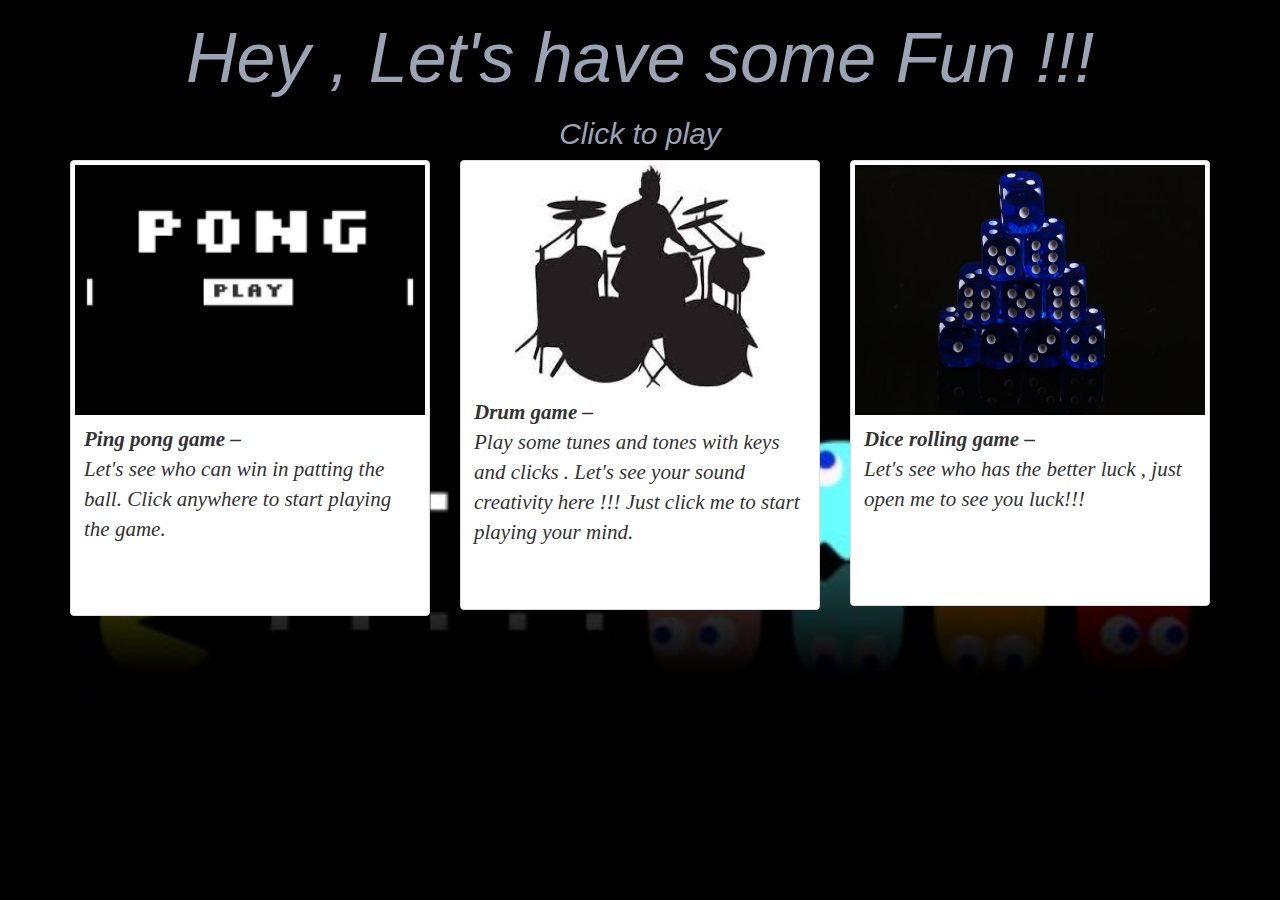
==== index.html @ cb34e245 "Add files via upload" ====
<!DOCTYPE html>
  <html lang="en" dir="ltr">
      <head>
        <meta charset="utf-8">
        <title>HandsOnProjects</title>
        <link rel="stylesheet" href="istyles.css">
          <!-- image gallery styles bootstrap-->
          <meta name="viewport" content="width=device-width, initial-scale=1">
          <link rel="stylesheet" href="https://maxcdn.bootstrapcdn.com/bootstrap/3.4.1/css/bootstrap.min.css">
          <script src="https://ajax.googleapis.com/ajax/libs/jquery/3.6.4/jquery.min.js"></script>
          <script src="https://maxcdn.bootstrapcdn.com/bootstrap/3.4.1/js/bootstrap.min.js"></script>
      </head>
      <body>
        <h1 class="hello">Hey , Let's have some Fun !!! </h1>
        <h2 class="hello msg">Click to play</h2>
            <div class="container">
              <div class="row">
                <div class="col-md-4 iimg">
                  <div class="thumbnail iimg">
                    <a href="https://hayvitark.github.io/pingponggame/" target="_blank">
                      <img style="width: 1000px; height:250px;" class="iimg"  src="iimages/pong.png" style="width:100%; height:100%;" >
                      <div class="caption">
                        <p class="size" style="height: 8em;"><b>Ping pong game  –  </b><br>Let's see who can win in patting the ball. Click anywhere to start playing the game.</p>
                      </div>
                    </a>
                  </div>
                </div>
                <div class="col-md-4 iimg">
                  <div class="thumbnail iimg">
                    <a href="js-DrumGame\index.html" target="_blank">
                      <img style="width: 250px;" class="iimg"  src="iimages/dru.jpeg" >
                      <div class="caption ">
                        <p  class="size" style="height: 9em;"> 	<b>Drum game  – </b><br> Play some tunes and tones with keys and clicks . Let's see your sound creativity here !!! Just click me to start playing your mind.</p>
                      </div>
                    </a>
                  </div>
                </div>
                <div class="col-md-4 iimg">
                  <div class="thumbnail iimg">
                    <a href="JS-DiceGame\index.html" target="_blank">
                      <img style="width: 1000px; height:250px;" class="iimg"  src="iimages/dic.jpg" style="width:100%; height:100%;" >
                      <div class="caption">
                        <p class="size" style="height:7.5em;"><b>Dice rolling game – </b> <br> Let's see who has the better luck , just open me to see you luck!!!</p>
                      </div>
                    </a>
                  </div>
                </div>
              </div>
            </div>
      </body>
  </html>
---- istyles.css ----
body {
  background: url('iimages/patch.jpg');
  background-repeat: no-repeat;
  background-size: cover;
}
.hello{
  font-size: 5em;
  font-style: italic;
  /* font-family: cursive; */
  text-align: center;
  color:#9BA4B5;
}
.msg
{
font-size:30px;
float:center;
}
.size{
  font-size: 1.5em;
  font-family: 'Times New Roman', Times, serif;
  font-style: italic;
}
.color{
  background-color: #9BA4B5;

}
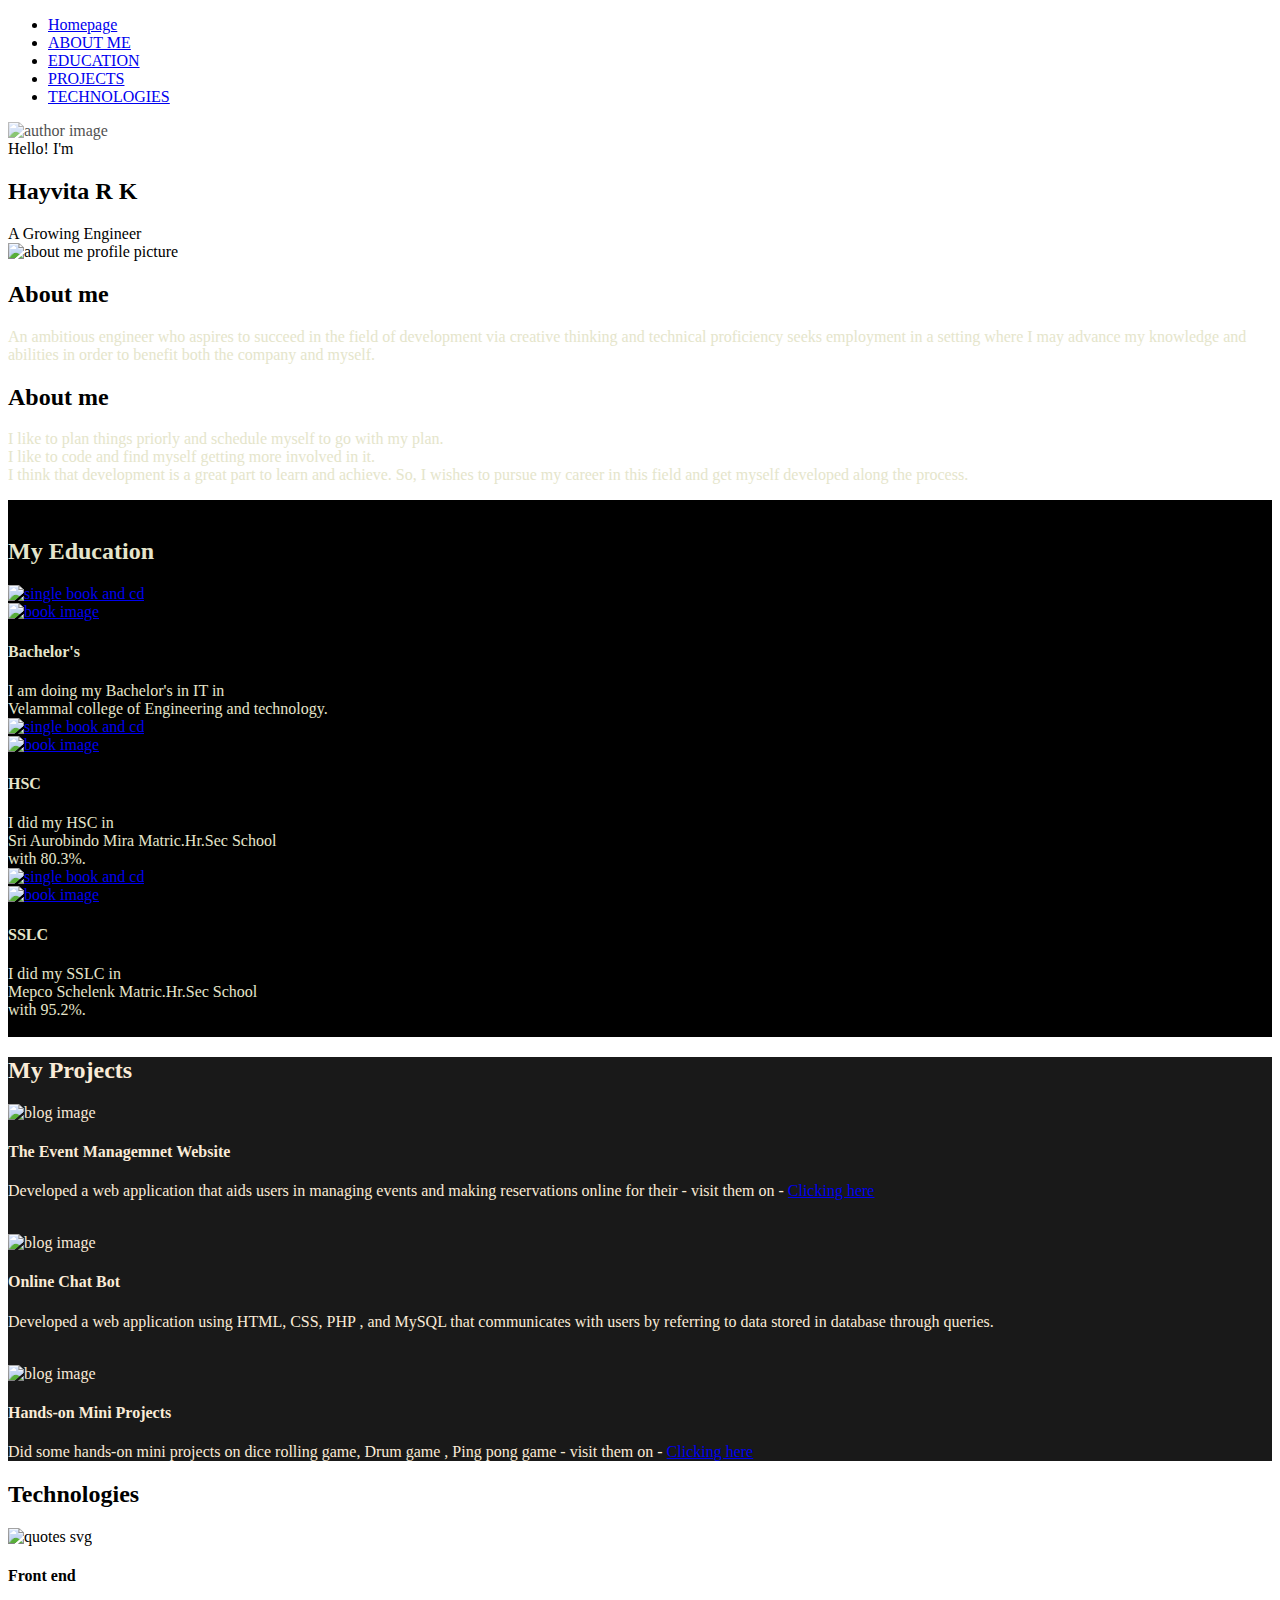
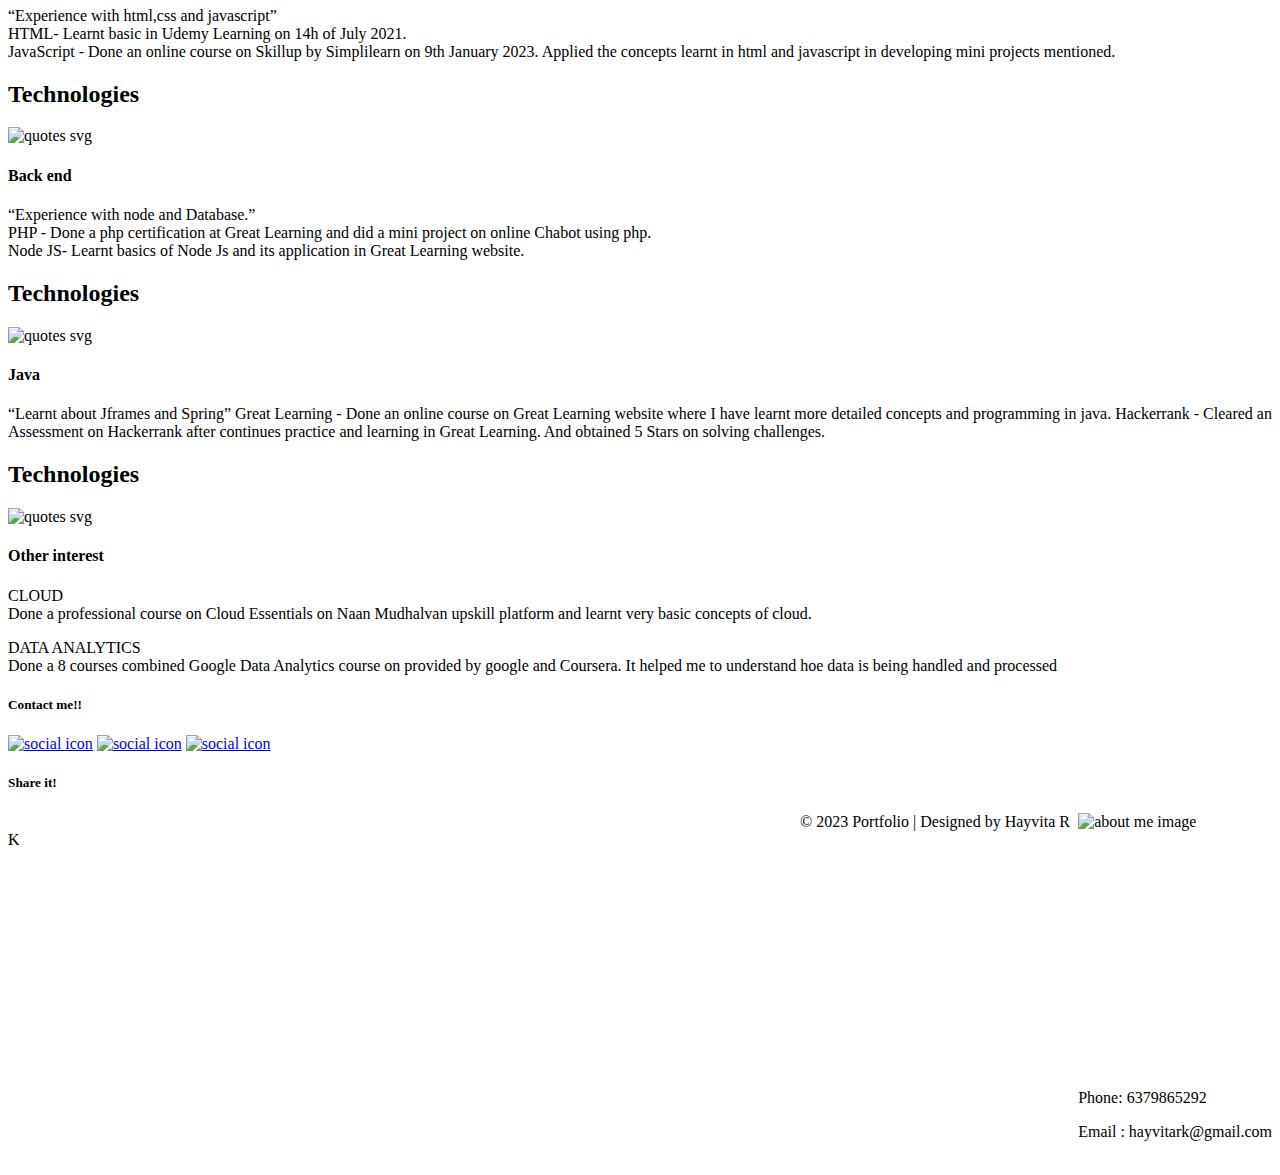
==== commit ca516761: "Update index.html" ====
--- a/index.html
+++ b/index.html
@@ -1,51 +1,343 @@
-<!DOCTYPE html>
-  <html lang="en" dir="ltr">
-      <head>
-        <meta charset="utf-8">
-        <title>HandsOnProjects</title>
-        <link rel="stylesheet" href="istyles.css">
-          <!-- image gallery styles bootstrap-->
-          <meta name="viewport" content="width=device-width, initial-scale=1">
-          <link rel="stylesheet" href="https://maxcdn.bootstrapcdn.com/bootstrap/3.4.1/css/bootstrap.min.css">
-          <script src="https://ajax.googleapis.com/ajax/libs/jquery/3.6.4/jquery.min.js"></script>
-          <script src="https://maxcdn.bootstrapcdn.com/bootstrap/3.4.1/js/bootstrap.min.js"></script>
-      </head>
-      <body>
-        <h1 class="hello">Hey , Let's have some Fun !!! </h1>
-        <h2 class="hello msg">Click to play</h2>
-            <div class="container">
-              <div class="row">
-                <div class="col-md-4 iimg">
-                  <div class="thumbnail iimg">
-                    <a href="https://hayvitark.github.io/pingponggame/" target="_blank">
-                      <img style="width: 1000px; height:250px;" class="iimg"  src="iimages/pong.png" style="width:100%; height:100%;" >
-                      <div class="caption">
-                        <p class="size" style="height: 8em;"><b>Ping pong game  –  </b><br>Let's see who can win in patting the ball. Click anywhere to start playing the game.</p>
-                      </div>
-                    </a>
-                  </div>
-                </div>
-                <div class="col-md-4 iimg">
-                  <div class="thumbnail iimg">
-                    <a href="js-DrumGame\index.html" target="_blank">
-                      <img style="width: 250px;" class="iimg"  src="iimages/dru.jpeg" >
-                      <div class="caption ">
-                        <p  class="size" style="height: 9em;"> 	<b>Drum game  – </b><br> Play some tunes and tones with keys and clicks . Let's see your sound creativity here !!! Just click me to start playing your mind.</p>
-                      </div>
-                    </a>
-                  </div>
-                </div>
-                <div class="col-md-4 iimg">
-                  <div class="thumbnail iimg">
-                    <a href="JS-DiceGame\index.html" target="_blank">
-                      <img style="width: 1000px; height:250px;" class="iimg"  src="iimages/dic.jpg" style="width:100%; height:100%;" >
-                      <div class="caption">
-                        <p class="size" style="height:7.5em;"><b>Dice rolling game – </b> <br> Let's see who has the better luck , just open me to see you luck!!!</p>
-                      </div>
-                    </a>
-                  </div>
-                </div>
-              </div>
-            </div>
-      </body>
-  </html>
+<!doctype html>
+<html lang="en">
+<head>
+	<!-- Required meta tags -->
+	<meta charset="utf-8">
+	<meta name="viewport" content="width=device-width, initial-scale=1, shrink-to-fit=no">
+	<link rel="stylesheet" href="css/style.css">
+	<link rel="stylesheet" href="css/slick.css">
+	<title>HayvitaRK</title>
+</head>
+<body>
+
+	<!-- Navigation -->
+	<nav class="site-navigation">
+		<div class="site-navigation-inner site-container">
+			<!-- <img src="./images/site-logo.png" alt="site logo"> -->
+			<div class="main-navigation">
+				<ul class="main-navigation__ul">
+					<li><a href="#">Homepage</a></li>
+					<li><a href="#ABOUTME">ABOUT ME</a></li>
+					<li><a href="#">EDUCATION</a></li>
+					<li><a href="#">PROJECTS</a></li>
+					<li><a href="#">TECHNOLOGIES</a></li>
+				</ul>
+			</div>
+			<div id="myBtn" class="burger-container" onclick="myFunction(this)">
+				<div class="bar1"></div>
+				<div class="bar2"></div>
+				<div class="bar3"></div>
+			</div>
+			<script>
+				function myFunction(x) {
+					x.classList.toggle("change");
+				}
+			</script>
+
+		</div>
+	</nav>
+	<!-- Navigation end -->
+
+	<!-- Top banner -->
+		<section class="fh5co-top-banner">
+			<div class="top-banner__inner site-container">
+				<div class="top-banner__image">
+					<img src="./images/pot3.gif " style="height:20rem; width: 17rem; opacity: 0.7;"  alt="author image">
+				</div>
+				<div class="top-banner__text">
+					<div class="top-banner__text-up">
+						<span class="brand-span">Hello! I'm</span>
+						<h2 class="top-banner__h2">Hayvita R K</h2>
+					</div>
+					<div class="top-banner__text-down">
+						<!-- <h2 class="top-banner__h2">Hayvita R K</h2> -->
+						<span class="brand-span" >A Growing Engineer</span>
+					</div>
+					<!-- <p>One Man. One Mission. Can He Go Beyond?One Man. One Mission. Can He Go Beyond?</p> -->
+					<!-- <a href="#" class="brand-button"> Read bio </a> -->
+				</div>
+			</div>
+		</section>
+	<!-- Top banner end -->
+	<!-- About me -->
+		<section class="fh5co-about-me" id="ABOUTME">
+			<div class="about-me-inner site-container">
+				<article class="portfolio-wrapper">
+					<div class="portfolio__img">
+						<img src="./images/about-me.jpg" class="about-me__profile" alt="about me profile picture">
+					</div>
+				<!-- <div class="portfolio__bottom"> -->
+					<!-- <div class="portfolio__name">
+						<span>J</span>
+						<h2 class="universal-h2">hone Smith</h2>
+					</div>
+					<p>Jhone Smith is a short story author, novelist, and award-winning poet.</p> -->
+				<!-- </div> -->
+			</article>
+			<div class="about-me__text">
+				<div class="about-me-slider">
+					<div class="about-me-single-slide">
+					
+						<h2 class="universal-h2 universal-h2-bckg">About me</h2>
+						<p style="color: #E5E5CB;"><span>A</span>n ambitious engineer who aspires to succeed in the field of development via creative thinking and technical proficiency seeks employment in a setting where I may advance
+						 my knowledge and abilities in order to benefit both the company and myself. </p>
+					</div>
+					<div class="about-me-single-slide">
+						<h2 class="universal-h2 universal-h2-bckg">About me </h2>
+						<p style="color: #E5E5CB;">
+							<span>I</span> 
+								like to plan things priorly and schedule myself to go with my plan.<br/>
+								I like to code and find myself getting more involved in it.
+								<br/>
+							
+								I think that development is a great part to learn and achieve.
+								So, I wishes to pursue my career in this field and get myself developed along the process.
+							</p>
+					</div>
+				</div>
+			</div>
+		</div>
+		<div class="about-me-bckg"></div>
+	</section>
+	<!-- About me end -->
+
+	<!-- education -->
+		<section class="fh5co-books" style="background-color: #000000; color:#E5E5CB; ">
+		<br>
+			<div class="site-container">
+				<h2 class="universal-h2 universal-h2-bckg" style="color: #E5E5CB;">My Education</h2>
+				<div class="books">
+					<div class="single-book">
+						<a href="#" class="single-book__img">
+							<img src="./images/velammal.jpg" style="height:20rem; width:20rem;" alt="single book and cd">
+							<div class="single-book_download">
+								<img src="./images/velammal.jpg" style="height:20rem; width:20rem;" alt="book image">
+							</div>
+						</a>
+						<h4 class="single-book__title">Bachelor's</h4>
+						<span class="single-book__price">I am doing my Bachelor's in IT in <br>Velammal college of Engineering and technology.</span>
+					</div>
+					<div class="single-book">
+						<a href="#" class="single-book__img">
+							<img src="./images/aurobindo.jpg" style="height:20rem; width:20rem;" alt="single book and cd">
+							<div class="single-book_download">
+								<img src="./images/aurobindo.jpg" style="height:20rem; width:20rem;" alt="book image">
+							</div>
+						</a>
+						<h4 class="single-book__title">HSC</h4>
+						<span class="single-book__price">I did my HSC in <br>Sri Aurobindo Mira Matric.Hr.Sec School <br> with 80.3%.</span>
+					</div>
+					<div class="single-book">
+						<a href="#" class="single-book__img">
+							<img src="./images/MepcoSchool.jpg" style="height:20rem; width:20rem;" alt="single book and cd">
+							<div class="single-book_download">
+								<img src="./images/MepcoSchool.jpg" style="height:20rem; width:20rem;" alt="book image">
+							</div>
+						</a>
+						<h4 class="single-book__title">SSLC</h4>
+						<span class="single-book__price">I did my SSLC in <br>Mepco Schelenk Matric.Hr.Sec School <br>with 95.2%.</span>
+					</div>
+			</div>
+			<br>
+		</section>
+	<!-- Books and CD end -->
+
+	<!-- Counter -->
+	<!-- <div class="fh5co-counter counters">
+		<div class="counter-inner site-container">
+			<div class="single-count">
+				<span class="count" data-count="50">0</span>
+				<div class="single-count__text">
+					<img src="./images/counter-1.png" alt="counter icon">
+					<p>Books</p>
+				</div>
+			</div>
+			<div class="single-count">
+				<span class="count" data-count="600">0</span>
+				<div class="single-count__text">
+					<img src="./images/counter-2.png" alt="counter icon">
+					<p>Pages</p>
+				</div>
+			</div>
+			<div class="single-count">
+				<span class="count" data-count="2000">0</span>
+				<div class="single-count__text">
+					<img src="./images/counter-3.png" alt="counter icon">
+					<p>Sales</p>
+				</div>
+			</div>
+			<div class="single-count">
+				<span class="count" data-count="125">0</span>
+				<div class="single-count__text">
+					<img src="./images/counter-4.png" alt="counter icon">
+					<p>Awards</p>
+				</div>
+			</div>
+		</div>
+	</div> -->
+	<!-- Counter -->
+
+	<!-- Blog -->
+		<section class="fh5co-blog " style="background-color: #191919 ;color:antiquewhite" >
+			<div class="site-container">
+			
+				<h2 class="universal-h2 universal-h2-bckg " style="color:antiquewhite" >My Projects</h2>
+				<div class="blog-slider blog-inner">
+					
+					<div class="single-blog">
+						<div class="single-blog__img">
+							<img src="./images/ev.jpg" style="width: 15rem; height:18rem;" alt="blog image">
+						</div>
+						<div class="single-blog__text">
+							<h4>The Event Managemnet Website</h4>
+							<p>Developed a web application that aids users in managing 
+							events and making reservations online for their - visit them on -
+							<a href="https://hayvitark.github.io/Eventsmanagement/"> Clicking here </a>
+						</p>
+						</div>
+					</div>
+					<br>
+					<div class="single-blog">
+						<div class="single-blog__img">
+						<img src="./images/chatbot.jpg" style="width: 15rem; height:18rem;"  alt="blog image">
+						</div>
+						<div class="single-blog__text">
+							<h4 style="color:antiquewhite">Online Chat Bot</h4>
+							<!-- <span>On August 28, 2015</span> -->
+							<p>Developed a web application using HTML, CSS, PHP , and MySQL that 
+							communicates with users by referring to data stored in database through queries. 
+							</p>
+						</div>
+					</div>
+					<br>
+					<div class="single-blog">
+						<div class="single-blog__img">
+							<img src="./images/minigames.png"  style="width: 18rem; height:18rem;" alt="blog image">
+						</div>
+						<div class="single-blog__text">
+							<h4>Hands-on Mini Projects</h4>
+							<!-- <span>On August 28, 2015</span> -->
+							<p> 	Did some hands-on mini projects on
+							dice rolling game, Drum game , Ping pong game - visit them on -
+							<a href="https://hayvitark.github.io/handsonProjects/"> Clicking here </a>
+						   </p>
+						</div>
+					</div>
+				</div>
+			</div>
+		</section>
+	<!-- Blog end -->
+	<!-- Quotes -->
+			<section class="fh5co-quotes">
+				<div class="site-container">
+					<div class="about-me-slider">
+						<div>
+							<h2 class="universal-h2 universal-h2-bckg">Technologies</h2>
+							
+							<img src="./images/quotes.svg" alt="quotes svg">
+							<h4>Front end</h4>
+							<p>“Experience with html,css and javascript”
+							 <br>HTML- Learnt basic in Udemy Learning on 14h of July 2021. &nbsp;&nbsp;
+						      <br>JavaScript -  Done an online course on Skillup by Simplilearn on 9th January 2023.
+						 Applied the concepts learnt in html and javascript in developing mini projects mentioned.
+								</p>
+						</div>
+						<div>
+							<h2 class="universal-h2 universal-h2-bckg">Technologies</h2>
+							
+							<img src="./images/quotes.svg" alt="quotes svg">
+							<h4>Back end</h4>
+							<p>“Experience with node and Database.”
+							<br>PHP -  Done a php certification at Great Learning and did a mini project on online Chabot using php.
+							<br>Node JS- Learnt basics of Node Js and its application in Great Learning website.
+							</p>
+						
+						</div>
+					
+						<div>
+							<h2 class="universal-h2 universal-h2-bckg">Technologies</h2>
+							
+							<img src="./images/quotes.svg" alt="quotes svg">
+							<h4>Java</h4>
+							<p>“Learnt about Jframes and Spring”
+								Great Learning - Done an online course on Great Learning website where I have learnt more detailed concepts  and     programming in java. 
+								Hackerrank   -  Cleared an Assessment on Hackerrank after continues practice and learning in Great Learning. And obtained 5 Stars on solving challenges.
+								</p>
+						
+						</div>
+						<div>
+							<h2 class="universal-h2 universal-h2-bckg">Technologies</h2>
+							
+							<img src="./images/quotes.svg" alt="quotes svg">
+							<h4>Other interest</h4>
+							<p> CLOUD <br> Done a professional course on Cloud Essentials on 
+							Naan Mudhalvan upskill platform and     learnt very basic concepts of cloud.	</p>
+						<p>DATA ANALYTICS <br> Done a 8 courses combined Google Data Analytics course on provided by google and Coursera. 
+						It helped me to understand hoe data is being handled and processed</p>
+						</div>
+						
+					</div>
+				</div>
+			</section>
+	<!-- Quotes end -->
+	<!-- Social -->
+		<section class="fh5co-social">
+			<div class="site-container">
+				<div class="social">
+					<h5>	Contact me!!</h5>
+					<div class="social-icons">
+						<a href="#" target="_blank"><img src="./images/social-twitter.png" alt="social icon"></a>
+						<a href="#" target="_blank"><img src="./images/social-pinterest.png" alt="social icon"></a>
+						<a href="#" target="_blank"><img src="./images/social-youtube.png" alt="social icon"></a>
+						<!-- <a href="#" target="_blank"><img src="./images/social-twitter.png" alt="social icon"></a> -->
+					</div>
+					<h5>Share it!</h5>
+				</div>
+			</div>
+		</section>
+	<!-- Social -->
+<!-- Footer -->
+		<footer class="site-footer">
+			<div class="site-container" style="float:right;" >
+				<div class="footer-inner">
+					<div class="footer-info">
+						<div class="footer-info__left">
+							<img src="./images/contactme.gif" style="height: 20rem; width:18rem; " alt="about me image">
+						</div>
+						
+						<div class="footer-info__right">
+							<br/><br/><br/><br/><br/><br/><br/>
+							<h1 style="color:white;">Get In Touch</h1>
+							 <br> <br>
+							<p class="footer-phone">Phone: 6379865292</p>
+							<p>Email : hayvitark@gmail.com</p>
+							
+								<br>
+							<!-- <div class="social-icons">
+								<a href="#" target="_blank"><img src="./images/social-twitter.png" alt="social icon"></a>
+								<a href="#" target="_blank"><img src="./images/social-pinterest.png" alt="social icon"></a>
+								<a href="#" target="_blank"><img src="./images/social-youtube.png" alt="social icon"></a> -->
+								<!-- <a href="#" target="_blank"><img src="./images/social-twitter.png" alt="social icon"></a> -->
+							<!-- </div> -->
+						</div>
+					</div>
+					
+				</div>
+			</div>
+			<div class="footer-bottom" >
+						<div class="site-container footer-bottom-inner" >
+							<p>    &nbsp; &nbsp; &nbsp; &nbsp; &nbsp; &nbsp; &nbsp; &nbsp; &nbsp; &nbsp; &nbsp; &nbsp; &nbsp; &nbsp; &nbsp; &nbsp; &nbsp; &nbsp; &nbsp; &nbsp; &nbsp; &nbsp; &nbsp; &nbsp; &nbsp; &nbsp; &nbsp; &nbsp;
+								&nbsp; &nbsp; &nbsp; &nbsp; &nbsp; &nbsp; &nbsp; &nbsp; &nbsp; &nbsp; &nbsp; &nbsp;
+								&nbsp; &nbsp; &nbsp; &nbsp; &nbsp; &nbsp; &nbsp; &nbsp; &nbsp; &nbsp; &nbsp; &nbsp; &nbsp; &nbsp; &nbsp; &nbsp; &nbsp; &nbsp; &nbsp; &nbsp; &nbsp; &nbsp; &nbsp; &nbsp; &nbsp; &nbsp; &nbsp; &nbsp;
+								&nbsp; &nbsp; &nbsp; &nbsp; &nbsp; &nbsp; &nbsp; &nbsp; &nbsp; &nbsp; &nbsp; &nbsp; &nbsp; &nbsp; &nbsp; &nbsp; &nbsp; &nbsp; &nbsp; &nbsp; &nbsp; &nbsp; &nbsp; &nbsp; &nbsp; &nbsp; &nbsp; &nbsp;
+								&nbsp; &nbsp;&nbsp;&nbsp;   © 2023 Portfolio | Designed by Hayvita R K</a> </p>
+						</div>
+					</div>		
+	</footer>
+	<!-- Footer end -->
+	<!-- Scripts -->
+	<script src="js/jquery.min.js"></script>
+	<script src="js/slick.min.js"></script>
+	<script src="js/main.js"></script>
+</body>
+</html>
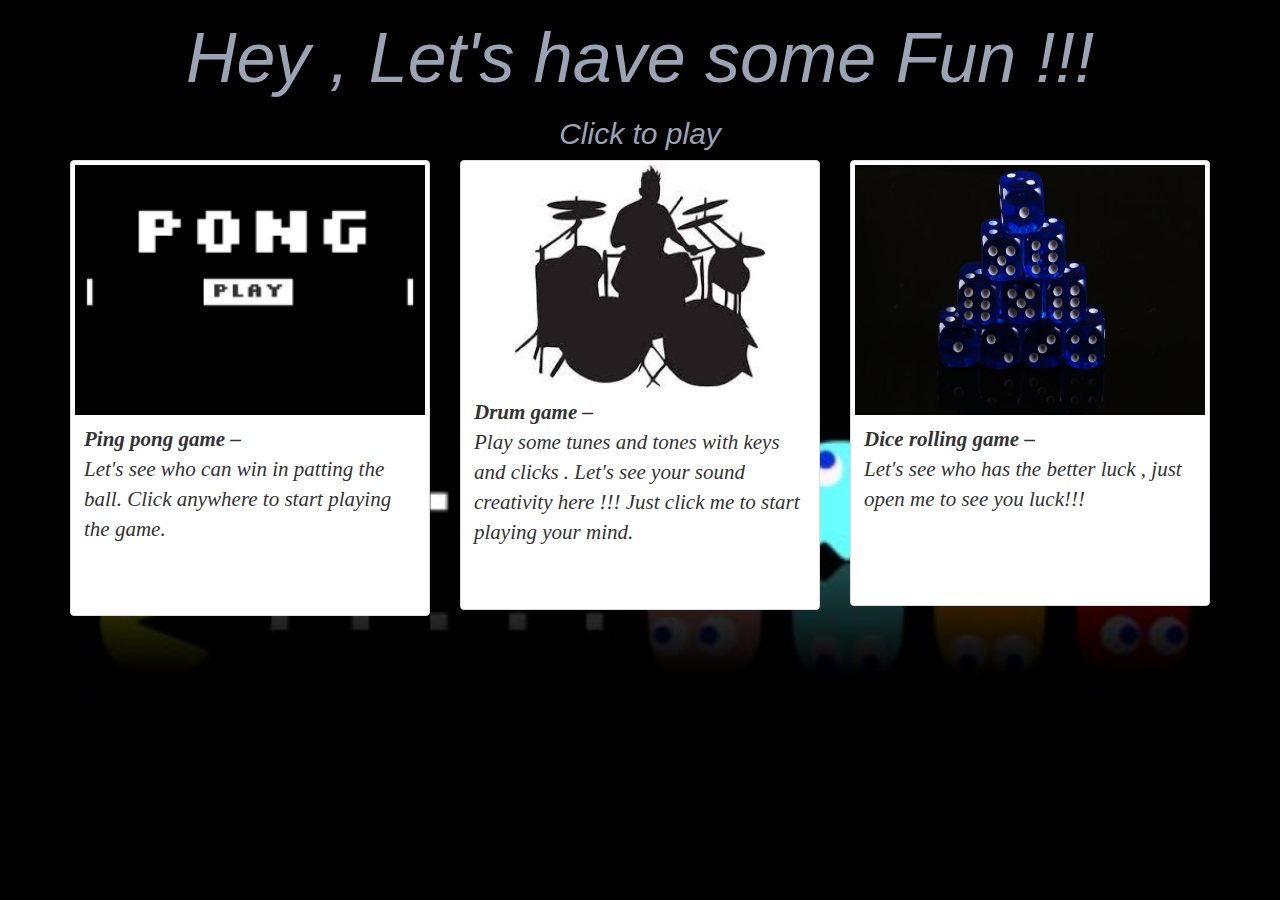
==== commit f4787f5d: "Update index.html" ====
--- a/index.html
+++ b/index.html
@@ -1,343 +1,51 @@
-<!doctype html>
-<html lang="en">
-<head>
-	<!-- Required meta tags -->
-	<meta charset="utf-8">
-	<meta name="viewport" content="width=device-width, initial-scale=1, shrink-to-fit=no">
-	<link rel="stylesheet" href="css/style.css">
-	<link rel="stylesheet" href="css/slick.css">
-	<title>HayvitaRK</title>
-</head>
-<body>
-
-	<!-- Navigation -->
-	<nav class="site-navigation">
-		<div class="site-navigation-inner site-container">
-			<!-- <img src="./images/site-logo.png" alt="site logo"> -->
-			<div class="main-navigation">
-				<ul class="main-navigation__ul">
-					<li><a href="#">Homepage</a></li>
-					<li><a href="#ABOUTME">ABOUT ME</a></li>
-					<li><a href="#">EDUCATION</a></li>
-					<li><a href="#">PROJECTS</a></li>
-					<li><a href="#">TECHNOLOGIES</a></li>
-				</ul>
-			</div>
-			<div id="myBtn" class="burger-container" onclick="myFunction(this)">
-				<div class="bar1"></div>
-				<div class="bar2"></div>
-				<div class="bar3"></div>
-			</div>
-			<script>
-				function myFunction(x) {
-					x.classList.toggle("change");
-				}
-			</script>
-
-		</div>
-	</nav>
-	<!-- Navigation end -->
-
-	<!-- Top banner -->
-		<section class="fh5co-top-banner">
-			<div class="top-banner__inner site-container">
-				<div class="top-banner__image">
-					<img src="./images/pot3.gif " style="height:20rem; width: 17rem; opacity: 0.7;"  alt="author image">
-				</div>
-				<div class="top-banner__text">
-					<div class="top-banner__text-up">
-						<span class="brand-span">Hello! I'm</span>
-						<h2 class="top-banner__h2">Hayvita R K</h2>
-					</div>
-					<div class="top-banner__text-down">
-						<!-- <h2 class="top-banner__h2">Hayvita R K</h2> -->
-						<span class="brand-span" >A Growing Engineer</span>
-					</div>
-					<!-- <p>One Man. One Mission. Can He Go Beyond?One Man. One Mission. Can He Go Beyond?</p> -->
-					<!-- <a href="#" class="brand-button"> Read bio </a> -->
-				</div>
-			</div>
-		</section>
-	<!-- Top banner end -->
-	<!-- About me -->
-		<section class="fh5co-about-me" id="ABOUTME">
-			<div class="about-me-inner site-container">
-				<article class="portfolio-wrapper">
-					<div class="portfolio__img">
-						<img src="./images/about-me.jpg" class="about-me__profile" alt="about me profile picture">
-					</div>
-				<!-- <div class="portfolio__bottom"> -->
-					<!-- <div class="portfolio__name">
-						<span>J</span>
-						<h2 class="universal-h2">hone Smith</h2>
-					</div>
-					<p>Jhone Smith is a short story author, novelist, and award-winning poet.</p> -->
-				<!-- </div> -->
-			</article>
-			<div class="about-me__text">
-				<div class="about-me-slider">
-					<div class="about-me-single-slide">
-					
-						<h2 class="universal-h2 universal-h2-bckg">About me</h2>
-						<p style="color: #E5E5CB;"><span>A</span>n ambitious engineer who aspires to succeed in the field of development via creative thinking and technical proficiency seeks employment in a setting where I may advance
-						 my knowledge and abilities in order to benefit both the company and myself. </p>
-					</div>
-					<div class="about-me-single-slide">
-						<h2 class="universal-h2 universal-h2-bckg">About me </h2>
-						<p style="color: #E5E5CB;">
-							<span>I</span> 
-								like to plan things priorly and schedule myself to go with my plan.<br/>
-								I like to code and find myself getting more involved in it.
-								<br/>
-							
-								I think that development is a great part to learn and achieve.
-								So, I wishes to pursue my career in this field and get myself developed along the process.
-							</p>
-					</div>
-				</div>
-			</div>
-		</div>
-		<div class="about-me-bckg"></div>
-	</section>
-	<!-- About me end -->
-
-	<!-- education -->
-		<section class="fh5co-books" style="background-color: #000000; color:#E5E5CB; ">
-		<br>
-			<div class="site-container">
-				<h2 class="universal-h2 universal-h2-bckg" style="color: #E5E5CB;">My Education</h2>
-				<div class="books">
-					<div class="single-book">
-						<a href="#" class="single-book__img">
-							<img src="./images/velammal.jpg" style="height:20rem; width:20rem;" alt="single book and cd">
-							<div class="single-book_download">
-								<img src="./images/velammal.jpg" style="height:20rem; width:20rem;" alt="book image">
-							</div>
-						</a>
-						<h4 class="single-book__title">Bachelor's</h4>
-						<span class="single-book__price">I am doing my Bachelor's in IT in <br>Velammal college of Engineering and technology.</span>
-					</div>
-					<div class="single-book">
-						<a href="#" class="single-book__img">
-							<img src="./images/aurobindo.jpg" style="height:20rem; width:20rem;" alt="single book and cd">
-							<div class="single-book_download">
-								<img src="./images/aurobindo.jpg" style="height:20rem; width:20rem;" alt="book image">
-							</div>
-						</a>
-						<h4 class="single-book__title">HSC</h4>
-						<span class="single-book__price">I did my HSC in <br>Sri Aurobindo Mira Matric.Hr.Sec School <br> with 80.3%.</span>
-					</div>
-					<div class="single-book">
-						<a href="#" class="single-book__img">
-							<img src="./images/MepcoSchool.jpg" style="height:20rem; width:20rem;" alt="single book and cd">
-							<div class="single-book_download">
-								<img src="./images/MepcoSchool.jpg" style="height:20rem; width:20rem;" alt="book image">
-							</div>
-						</a>
-						<h4 class="single-book__title">SSLC</h4>
-						<span class="single-book__price">I did my SSLC in <br>Mepco Schelenk Matric.Hr.Sec School <br>with 95.2%.</span>
-					</div>
-			</div>
-			<br>
-		</section>
-	<!-- Books and CD end -->
-
-	<!-- Counter -->
-	<!-- <div class="fh5co-counter counters">
-		<div class="counter-inner site-container">
-			<div class="single-count">
-				<span class="count" data-count="50">0</span>
-				<div class="single-count__text">
-					<img src="./images/counter-1.png" alt="counter icon">
-					<p>Books</p>
-				</div>
-			</div>
-			<div class="single-count">
-				<span class="count" data-count="600">0</span>
-				<div class="single-count__text">
-					<img src="./images/counter-2.png" alt="counter icon">
-					<p>Pages</p>
-				</div>
-			</div>
-			<div class="single-count">
-				<span class="count" data-count="2000">0</span>
-				<div class="single-count__text">
-					<img src="./images/counter-3.png" alt="counter icon">
-					<p>Sales</p>
-				</div>
-			</div>
-			<div class="single-count">
-				<span class="count" data-count="125">0</span>
-				<div class="single-count__text">
-					<img src="./images/counter-4.png" alt="counter icon">
-					<p>Awards</p>
-				</div>
-			</div>
-		</div>
-	</div> -->
-	<!-- Counter -->
-
-	<!-- Blog -->
-		<section class="fh5co-blog " style="background-color: #191919 ;color:antiquewhite" >
-			<div class="site-container">
-			
-				<h2 class="universal-h2 universal-h2-bckg " style="color:antiquewhite" >My Projects</h2>
-				<div class="blog-slider blog-inner">
-					
-					<div class="single-blog">
-						<div class="single-blog__img">
-							<img src="./images/ev.jpg" style="width: 15rem; height:18rem;" alt="blog image">
-						</div>
-						<div class="single-blog__text">
-							<h4>The Event Managemnet Website</h4>
-							<p>Developed a web application that aids users in managing 
-							events and making reservations online for their - visit them on -
-							<a href="https://hayvitark.github.io/Eventsmanagement/"> Clicking here </a>
-						</p>
-						</div>
-					</div>
-					<br>
-					<div class="single-blog">
-						<div class="single-blog__img">
-						<img src="./images/chatbot.jpg" style="width: 15rem; height:18rem;"  alt="blog image">
-						</div>
-						<div class="single-blog__text">
-							<h4 style="color:antiquewhite">Online Chat Bot</h4>
-							<!-- <span>On August 28, 2015</span> -->
-							<p>Developed a web application using HTML, CSS, PHP , and MySQL that 
-							communicates with users by referring to data stored in database through queries. 
-							</p>
-						</div>
-					</div>
-					<br>
-					<div class="single-blog">
-						<div class="single-blog__img">
-							<img src="./images/minigames.png"  style="width: 18rem; height:18rem;" alt="blog image">
-						</div>
-						<div class="single-blog__text">
-							<h4>Hands-on Mini Projects</h4>
-							<!-- <span>On August 28, 2015</span> -->
-							<p> 	Did some hands-on mini projects on
-							dice rolling game, Drum game , Ping pong game - visit them on -
-							<a href="https://hayvitark.github.io/handsonProjects/"> Clicking here </a>
-						   </p>
-						</div>
-					</div>
-				</div>
-			</div>
-		</section>
-	<!-- Blog end -->
-	<!-- Quotes -->
-			<section class="fh5co-quotes">
-				<div class="site-container">
-					<div class="about-me-slider">
-						<div>
-							<h2 class="universal-h2 universal-h2-bckg">Technologies</h2>
-							
-							<img src="./images/quotes.svg" alt="quotes svg">
-							<h4>Front end</h4>
-							<p>“Experience with html,css and javascript”
-							 <br>HTML- Learnt basic in Udemy Learning on 14h of July 2021. &nbsp;&nbsp;
-						      <br>JavaScript -  Done an online course on Skillup by Simplilearn on 9th January 2023.
-						 Applied the concepts learnt in html and javascript in developing mini projects mentioned.
-								</p>
-						</div>
-						<div>
-							<h2 class="universal-h2 universal-h2-bckg">Technologies</h2>
-							
-							<img src="./images/quotes.svg" alt="quotes svg">
-							<h4>Back end</h4>
-							<p>“Experience with node and Database.”
-							<br>PHP -  Done a php certification at Great Learning and did a mini project on online Chabot using php.
-							<br>Node JS- Learnt basics of Node Js and its application in Great Learning website.
-							</p>
-						
-						</div>
-					
-						<div>
-							<h2 class="universal-h2 universal-h2-bckg">Technologies</h2>
-							
-							<img src="./images/quotes.svg" alt="quotes svg">
-							<h4>Java</h4>
-							<p>“Learnt about Jframes and Spring”
-								Great Learning - Done an online course on Great Learning website where I have learnt more detailed concepts  and     programming in java. 
-								Hackerrank   -  Cleared an Assessment on Hackerrank after continues practice and learning in Great Learning. And obtained 5 Stars on solving challenges.
-								</p>
-						
-						</div>
-						<div>
-							<h2 class="universal-h2 universal-h2-bckg">Technologies</h2>
-							
-							<img src="./images/quotes.svg" alt="quotes svg">
-							<h4>Other interest</h4>
-							<p> CLOUD <br> Done a professional course on Cloud Essentials on 
-							Naan Mudhalvan upskill platform and     learnt very basic concepts of cloud.	</p>
-						<p>DATA ANALYTICS <br> Done a 8 courses combined Google Data Analytics course on provided by google and Coursera. 
-						It helped me to understand hoe data is being handled and processed</p>
-						</div>
-						
-					</div>
-				</div>
-			</section>
-	<!-- Quotes end -->
-	<!-- Social -->
-		<section class="fh5co-social">
-			<div class="site-container">
-				<div class="social">
-					<h5>	Contact me!!</h5>
-					<div class="social-icons">
-						<a href="#" target="_blank"><img src="./images/social-twitter.png" alt="social icon"></a>
-						<a href="#" target="_blank"><img src="./images/social-pinterest.png" alt="social icon"></a>
-						<a href="#" target="_blank"><img src="./images/social-youtube.png" alt="social icon"></a>
-						<!-- <a href="#" target="_blank"><img src="./images/social-twitter.png" alt="social icon"></a> -->
-					</div>
-					<h5>Share it!</h5>
-				</div>
-			</div>
-		</section>
-	<!-- Social -->
-<!-- Footer -->
-		<footer class="site-footer">
-			<div class="site-container" style="float:right;" >
-				<div class="footer-inner">
-					<div class="footer-info">
-						<div class="footer-info__left">
-							<img src="./images/contactme.gif" style="height: 20rem; width:18rem; " alt="about me image">
-						</div>
-						
-						<div class="footer-info__right">
-							<br/><br/><br/><br/><br/><br/><br/>
-							<h1 style="color:white;">Get In Touch</h1>
-							 <br> <br>
-							<p class="footer-phone">Phone: 6379865292</p>
-							<p>Email : hayvitark@gmail.com</p>
-							
-								<br>
-							<!-- <div class="social-icons">
-								<a href="#" target="_blank"><img src="./images/social-twitter.png" alt="social icon"></a>
-								<a href="#" target="_blank"><img src="./images/social-pinterest.png" alt="social icon"></a>
-								<a href="#" target="_blank"><img src="./images/social-youtube.png" alt="social icon"></a> -->
-								<!-- <a href="#" target="_blank"><img src="./images/social-twitter.png" alt="social icon"></a> -->
-							<!-- </div> -->
-						</div>
-					</div>
-					
-				</div>
-			</div>
-			<div class="footer-bottom" >
-						<div class="site-container footer-bottom-inner" >
-							<p>    &nbsp; &nbsp; &nbsp; &nbsp; &nbsp; &nbsp; &nbsp; &nbsp; &nbsp; &nbsp; &nbsp; &nbsp; &nbsp; &nbsp; &nbsp; &nbsp; &nbsp; &nbsp; &nbsp; &nbsp; &nbsp; &nbsp; &nbsp; &nbsp; &nbsp; &nbsp; &nbsp; &nbsp;
-								&nbsp; &nbsp; &nbsp; &nbsp; &nbsp; &nbsp; &nbsp; &nbsp; &nbsp; &nbsp; &nbsp; &nbsp;
-								&nbsp; &nbsp; &nbsp; &nbsp; &nbsp; &nbsp; &nbsp; &nbsp; &nbsp; &nbsp; &nbsp; &nbsp; &nbsp; &nbsp; &nbsp; &nbsp; &nbsp; &nbsp; &nbsp; &nbsp; &nbsp; &nbsp; &nbsp; &nbsp; &nbsp; &nbsp; &nbsp; &nbsp;
-								&nbsp; &nbsp; &nbsp; &nbsp; &nbsp; &nbsp; &nbsp; &nbsp; &nbsp; &nbsp; &nbsp; &nbsp; &nbsp; &nbsp; &nbsp; &nbsp; &nbsp; &nbsp; &nbsp; &nbsp; &nbsp; &nbsp; &nbsp; &nbsp; &nbsp; &nbsp; &nbsp; &nbsp;
-								&nbsp; &nbsp;&nbsp;&nbsp;   © 2023 Portfolio | Designed by Hayvita R K</a> </p>
-						</div>
-					</div>		
-	</footer>
-	<!-- Footer end -->
-	<!-- Scripts -->
-	<script src="js/jquery.min.js"></script>
-	<script src="js/slick.min.js"></script>
-	<script src="js/main.js"></script>
-</body>
-</html>
+<!DOCTYPE html>
+  <html lang="en" dir="ltr">
+      <head>
+        <meta charset="utf-8">
+        <title>HandsOnProjects</title>
+        <link rel="stylesheet" href="istyles.css">
+          <!-- image gallery styles bootstrap-->
+          <meta name="viewport" content="width=device-width, initial-scale=1">
+          <link rel="stylesheet" href="https://maxcdn.bootstrapcdn.com/bootstrap/3.4.1/css/bootstrap.min.css">
+          <script src="https://ajax.googleapis.com/ajax/libs/jquery/3.6.4/jquery.min.js"></script>
+          <script src="https://maxcdn.bootstrapcdn.com/bootstrap/3.4.1/js/bootstrap.min.js"></script>
+      </head>
+      <body>
+        <h1 class="hello">Hey , Let's have some Fun !!! </h1>
+        <h2 class="hello msg">Click to play</h2>
+            <div class="container">
+              <div class="row">
+                <div class="col-md-4 iimg">
+                  <div class="thumbnail iimg">
+                    <a href="https://hayvitark.github.io/pingponggame/" target="_blank">
+                      <img style="width: 1000px; height:250px;" class="iimg"  src="iimages/pong.png" style="width:100%; height:100%;" >
+                      <div class="caption">
+                        <p class="size" style="height: 8em;"><b>Ping pong game  –  </b><br>Let's see who can win in patting the ball. Click anywhere to start playing the game.</p>
+                      </div>
+                    </a>
+                  </div>
+                </div>
+                <div class="col-md-4 iimg">
+                  <div class="thumbnail iimg">
+                    <a href="js-DrumGame\index.html" target="_blank">
+                      <img style="width: 250px;" class="iimg"  src="iimages/dru.jpeg" >
+                      <div class="caption ">
+                        <p  class="size" style="height: 9em;"> 	<b>Drum game  – </b><br> Play some tunes and tones with keys and clicks . Let's see your sound creativity here !!! Just click me to start playing your mind.</p>
+                      </div>
+                    </a>
+                  </div>
+                </div>
+                <div class="col-md-4 iimg">
+                  <div class="thumbnail iimg">
+                    <a href="JS-DiceGame\index.html" target="_blank">
+                      <img style="width: 1000px; height:250px;" class="iimg"  src="iimages/dic.jpg" style="width:100%; height:100%;" >
+                      <div class="caption">
+                        <p class="size" style="height:7.5em;"><b>Dice rolling game – </b> <br> Let's see who has the better luck , just open me to see you luck!!!</p>
+                      </div>
+                    </a>
+                  </div>
+                </div>
+              </div>
+            </div>
+      </body>
+  </html>
--- a/istyles.css
+++ b/istyles.css
@@ -0,0 +1,26 @@
+body {
+  background: url('iimages/patch.jpg');
+  background-repeat: no-repeat;
+  background-size: cover;
+}
+.hello{
+  font-size: 5em;
+  font-style: italic;
+  /* font-family: cursive; */
+  text-align: center;
+  color:#9BA4B5;
+}
+.msg
+{
+font-size:30px;
+float:center;
+}
+.size{
+  font-size: 1.5em;
+  font-family: 'Times New Roman', Times, serif;
+  font-style: italic;
+}
+.color{
+  background-color: #9BA4B5;
+
+}